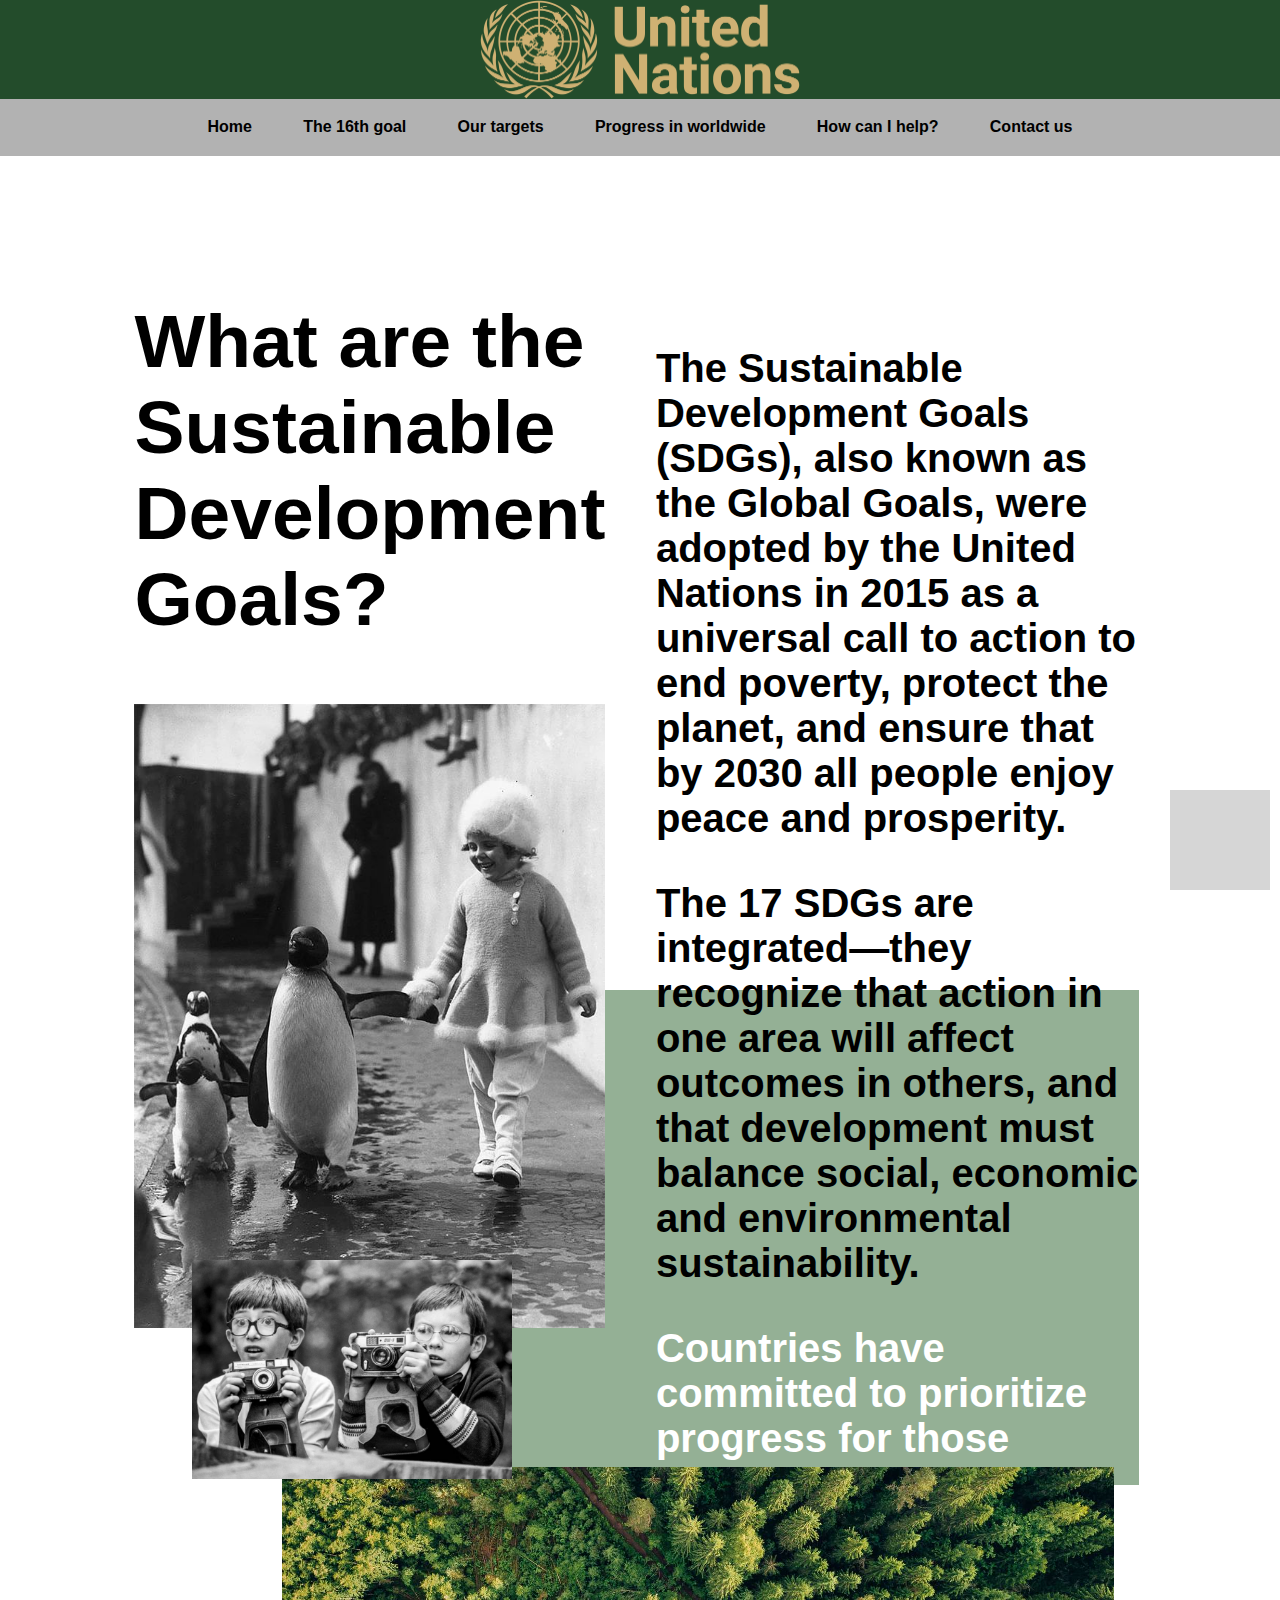
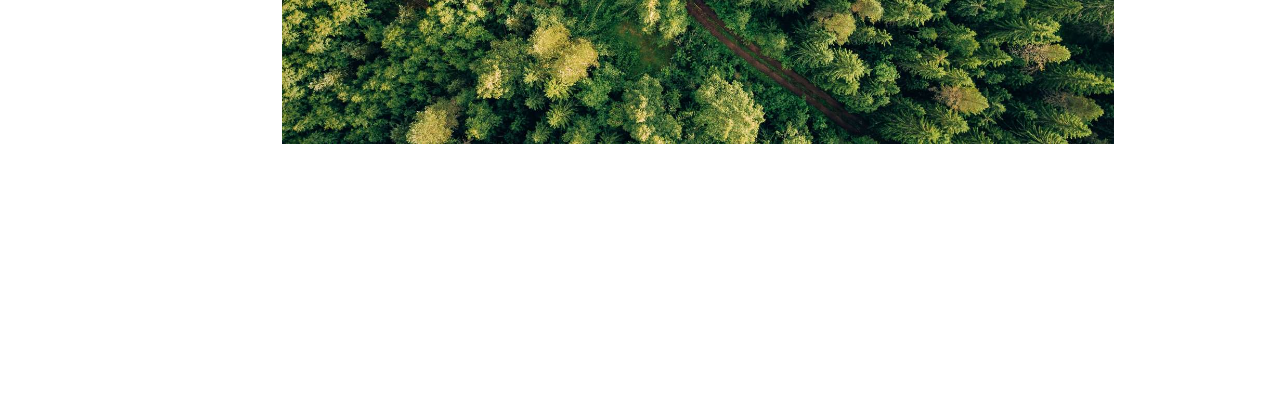
==== index.html @ 854299cc "Add files via upload" ====
<!DOCTYPE html>
<html>
    <head>
		 <title> The 16th Sustainable Development Goal </title>
	     <link rel="stylesheet" type="text/css" href="SA.css">
		 <link rel="stylesheet" type="text/css" href="adaptive.css">
		 <meta name="viewport" content= "width=device-width, initial-scale=1">
	</head>
	<body>
		<div id="menu">
			<img id="UNlogo_mobile" src="Icons/UN.png">
			<img id="UNlogo" src="UN.png">
			<div id="line_menu">  
				<div class="el_menu"> 
					<a href="index.html">
						<img class="tablet" src="Icons/home.png">
						<div class="computer">Home </div>
					</a>
				</div> 
				<div class="el_menu"> 
					<a href="SA2.html"> 
						<img class="tablet" src="Icons/flag.png">
						<div class="computer"> The 16th goal </div> 
					</a> 
				</div>
				<div class="el_menu"> 
					<a href="SA3.html"> 
						<img class="tablet" src="Icons/goal.png">
						<div class="computer"> Our targets </div>  
					</a> 	
				</div>
				<div class="el_menu"> 
					<a href="SA4.html"> 
						<img class="tablet" src="Icons/progress.png">
						<div class="computer"> Progress in worldwide </div>  
					</a> 
				</div>
				<div class="el_menu"> 
					<a href="SA5.html"> 
						<img class="tablet" src="Icons/heart.png">
						<div class="computer"> How can I help?  </div>  
					</a> 
				</div>
				<div class="el_menu"> 
					<a href="SA6.html"> 
						<img class="tablet" src="Icons/help.png">
						<div class="computer">  Contact us   </div> 
					</a> 
				</div>
			</div>
		</div>
		<div id="textone"> 
			<div id="image">
				<h2> What are the Sustainable Development Goals?
				</h2>
				<img id="photo1" src="image1.jpg">
			</div>
			<div id="text">
				<p> The Sustainable Development Goals (SDGs), also known as the Global Goals, were adopted by the United Nations in 2015 as a universal call to action to end poverty, protect the planet, and ensure that by 2030 all people enjoy peace and prosperity.
				</p>
				
				<p> The 17 SDGs are integrated—they recognize that action in one area will affect outcomes in others, and that development must balance social, economic and environmental sustainability.
				</p>
				
				<div id="white_text">
					<p> Countries have committed to prioritize progress for those who're furthest behind. The SDGs are designed to end poverty, hunger, AIDS, and discrimination against women and girls.
					</p>
					
					<p> The creativity, knowhow, technology and financial resources from all of society is necessary to achieve the SDGs in every context.
					</p>
				</div>
				<div id="green"> </div>
				<img id="imggreen" src="imggreen.png">	
				<img id="boys" src="boys.png">
			</div>
		</div>
		
		
		
		
		
		
		
		
		
		
		
		
		
		
		
		
		
		
		
		<a class="AD" href="#AAA">	</a>
	</body>
</html>






<!--

<h2> What are the Sustainable Development Goals? 
		 </h2>
		 <p>     </p>
		 -->
---- SA.css ----
body{
	display:flex;
	align-items:center;
	flex-direction:column;
	font-family: Century Gothic,CenturyGothic,AppleGothic,sans-serif; 
	font-weight: 700;
}
#menu{
	width:100%;
	position:fixed;
	top:0px;
	left:0px;
	background-color:#234C2B;
	display:flex;
	align-items:center;
	justify-content:center;
	flex-direction:column;
	z-index: 99;
}
#UNlogo{
	width:25%;
}
#UNlogo_mobile {
	display: none;
}
#line_menu{
	width:100%;
	background-color:#B2B2B2;
	display: flex;
	justify-content:center;
}
.el_menu{
	padding:1.5% 2%;

	display:flex;
	align-items:center;
	justify-content:center;
}
.el_menu a {
	text-decoration:none;
	color: black;
}
.AD{
	background:#333333;
	position:fixed;
	bottom:10px;
	right:10px;
	width:100px;
	height:100px;
	opacity:0.2;
}
#textone{
	width:80%;
	height:1600px;
	margin-top: 18%;
	display:flex;
	flex-direction:row;
	gap: 5%;
	
}

#image{
	width:min-content;
	height:100%;
	font-size: 50px;
	z-index: -1;
}
#text{
	width:67%;
	height:100%;
	font-size: 40px;
	margin-top: 7%;
}
#photo1{
	width:100%;
}
#white_text{
	color: white;
}
#green{
	position: absolute;
	top: 110%;
	left: 34%;
	z-index: -3;
	width: 55%;
	height: 55%;
	background-color:#94B095;
}
#imggreen{
	position: absolute;
	z-index: 1;
	top: 163%;
	left: 22%;
	width: 65%;
}
#boys{
	position: absolute;
	z-index: 2;
	top: 140%;
	left: 15%;
	width: 25%;
}
.computer {
	
}

.tablet {
	display: none;
	width: 50px;
}
---- adaptive.css ----
@media (max-width: 768px){
	.computer {
		display: none;
	}

	.tablet {
		display: block;
	}
	#menu {
		height: 100px;
	}
	#line_menu {
		position: fixed;
		bottom: 0px;
		left: 0%;
	}
	
	#image h2 {
		font-size: 30px;
	}
	#text {
		font-size: 25px;
	}
	#green {
		top: 84%;
		left: 16%;
		width: 75%;
	}
	#boys {
		top: 132%;
		left: 52%;
		width: 47%;
	}
	#imggreen {
		top: 142%;
		left: 0%;
		width: 100%;
	}
	
}
@media (max-width: 425px){
	#UNlogo {
		display: none;
	}
	#UNlogo_mobile {
		display: block;
		width: 120px;
	}
	#menu {
		height: 120px;
	}
	#image h2 {
		font-size: 20px;
	}
	#text {
		font-size: 15px;
	}
	#textone {
		margin-top:26%;
	}
	#green {
		top: 65%;
		left: 0%;
		width: 100%;
	}
	#boys {
		top: 102%;
		left: 29%;
		width: 71%;
	}
	#imggreen {
		top: 116%;
	}
}
@media (min-width: 1200px){
	#menu{
		
	}
	
}
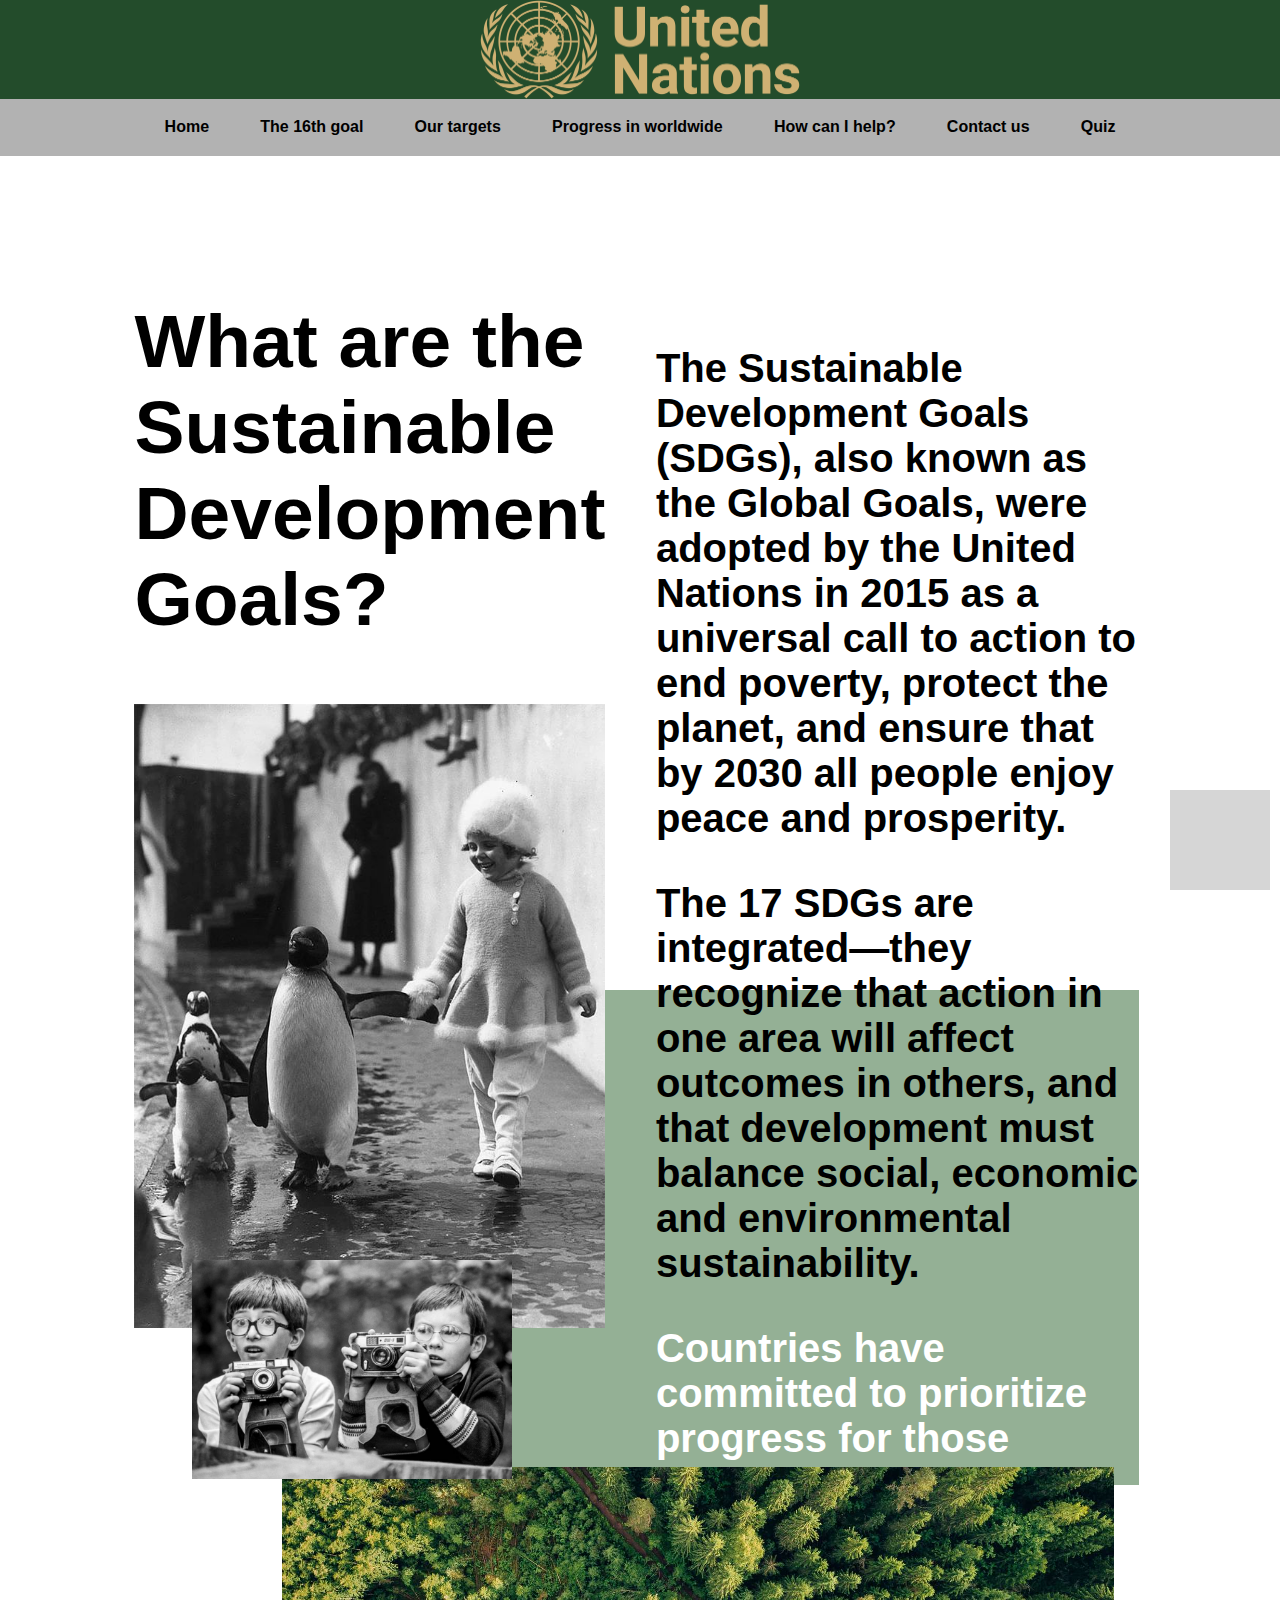
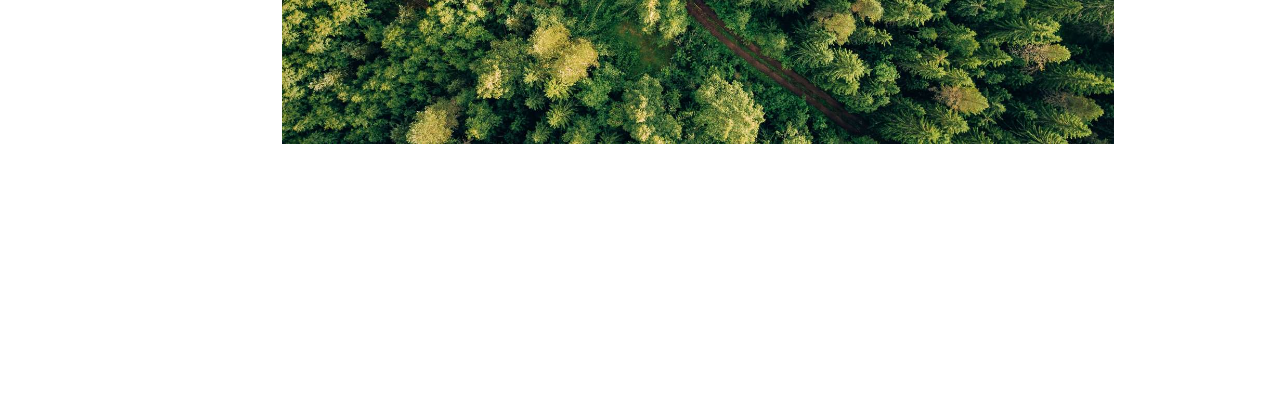
==== commit c2069e65: "Add files via upload" ====
--- a/index.html
+++ b/index.html
@@ -45,6 +45,12 @@
 					<a href="SA6.html"> 
 						<img class="tablet" src="Icons/help.png">
 						<div class="computer">  Contact us   </div> 
+					</a> 
+				</div>
+				<div class="el_menu"> 
+					<a href="SA7.html"> 
+						<img class="tablet" src="Icons/ideas.png">
+						<div class="computer">  Quiz   </div> 
 					</a> 
 				</div>
 			</div>
